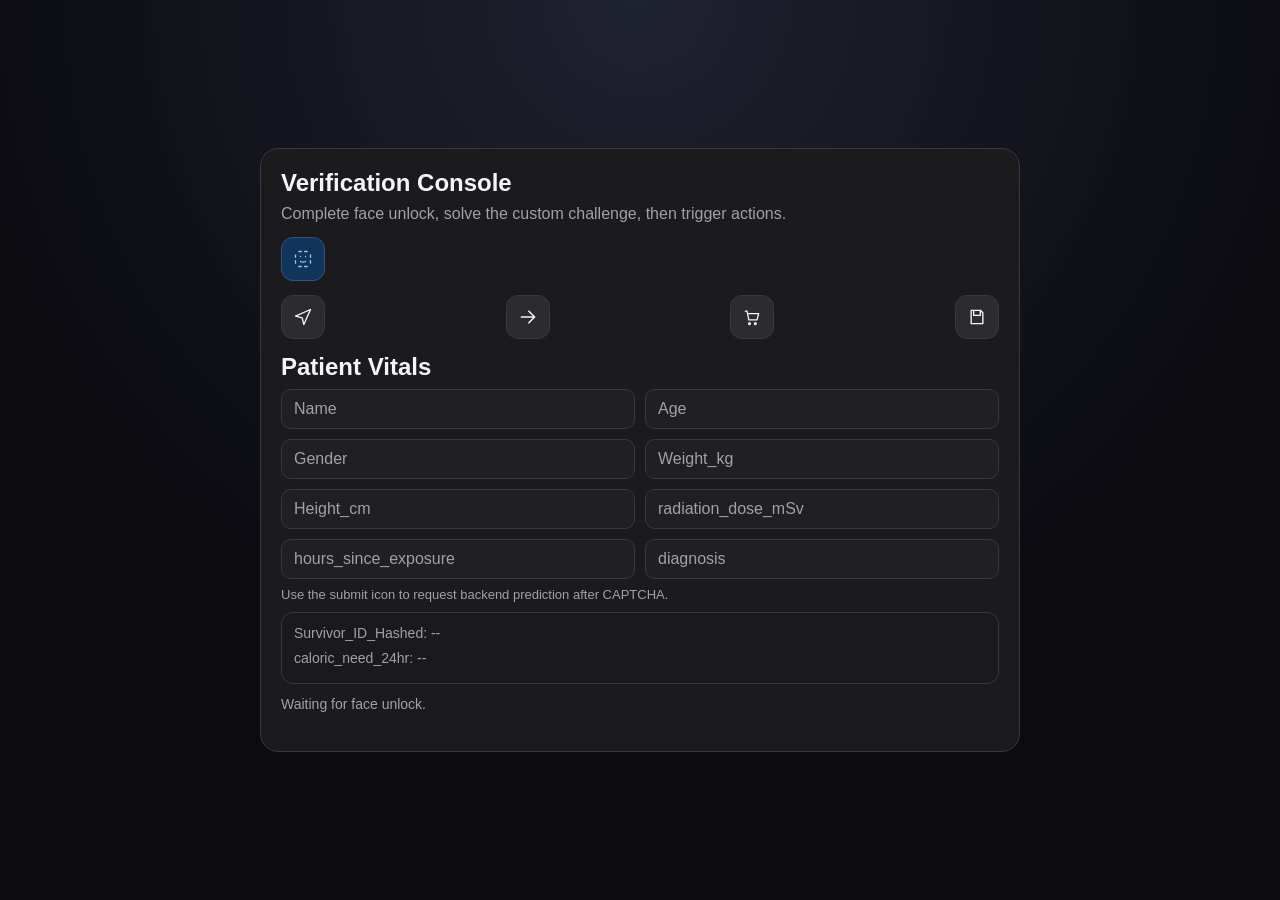
==== index.html @ f5f97b8a "initial" ====
<!doctype html>
<html lang="en">
  <head>
    <meta charset="UTF-8" />
    <meta name="viewport" content="width=device-width, initial-scale=1.0" />
    <title>Ragebait CAPTCHA Demo</title>
    <link rel="stylesheet" href="src/styles/main.css" />
  </head>
  <body>
    <svg width="0" height="0" style="position: absolute">
      <symbol id="icon-face" viewBox="0 0 24 24">
        <path
          d="M7 3h3M14 3h3M7 21h3M14 21h3M3 7v3M3 14v3M21 7v3M21 14v3M9 9h.01M15 9h.01M9 15c1 .8 2 .8 3 .8s2 0 3-.8"
          stroke="currentColor"
          stroke-width="1.6"
          stroke-linecap="round"
          fill="none"
        />
      </symbol>
      <symbol id="icon-check" viewBox="0 0 24 24">
        <path
          d="M5 13l4 4L19 7"
          stroke="currentColor"
          stroke-width="2"
          stroke-linecap="round"
          stroke-linejoin="round"
          fill="none"
        />
      </symbol>
      <symbol id="icon-close" viewBox="0 0 24 24">
        <path
          d="M6 6l12 12M18 6L6 18"
          stroke="currentColor"
          stroke-width="2"
          stroke-linecap="round"
          fill="none"
        />
      </symbol>
      <symbol id="icon-send" viewBox="0 0 24 24">
        <path
          d="M3 11l18-8-8 18-2-8-8-2z"
          stroke="currentColor"
          stroke-width="1.6"
          fill="none"
          stroke-linejoin="round"
        />
      </symbol>
      <symbol id="icon-nav" viewBox="0 0 24 24">
        <path
          d="M4 12h16M13 5l7 7-7 7"
          stroke="currentColor"
          stroke-width="1.8"
          stroke-linecap="round"
          stroke-linejoin="round"
          fill="none"
        />
      </symbol>
      <symbol id="icon-cart" viewBox="0 0 24 24">
        <path
          d="M4 5h2l2.2 10.5h9.8l2-7.5H7.3M10 20a1 1 0 1 0 0 .01M17 20a1 1 0 1 0 0 .01"
          stroke="currentColor"
          stroke-width="1.6"
          stroke-linecap="round"
          stroke-linejoin="round"
          fill="none"
        />
      </symbol>
      <symbol id="icon-save" viewBox="0 0 24 24">
        <path
          d="M5 4h11l3 3v13H5zM8 4v6h8V4M9 20h6"
          stroke="currentColor"
          stroke-width="1.6"
          stroke-linecap="round"
          stroke-linejoin="round"
          fill="none"
        />
      </symbol>
      <symbol id="icon-refresh" viewBox="0 0 24 24">
        <path
          d="M20 11a8 8 0 1 0 2 5M20 11v-5m0 5h-5"
          stroke="currentColor"
          stroke-width="1.8"
          stroke-linecap="round"
          stroke-linejoin="round"
          fill="none"
        />
      </symbol>
      <symbol id="icon-alert" viewBox="0 0 24 24">
        <path
          d="M12 3l9 16H3l9-16zm0 6v5m0 3h.01"
          stroke="currentColor"
          stroke-width="1.8"
          stroke-linecap="round"
          stroke-linejoin="round"
          fill="none"
        />
      </symbol>
    </svg>

    <main class="app-shell">
      <section class="card">
        <h1>Verification Console</h1>
        <p class="subtext">
          Complete face unlock, solve the custom challenge, then trigger
          actions.
        </p>

        <div class="toolbar">
          <button
            id="unlockBtn"
            class="icon-btn strong"
            type="button"
            title="Face Unlock"
            aria-label="Face Unlock"
          >
            <svg aria-hidden="true"><use href="#icon-face"></use></svg>
          </button>
        </div>

        <div class="action-row">
          <button
            class="icon-btn action-btn"
            data-action="submit"
            type="button"
            title="Submit"
            aria-label="Submit"
          >
            <svg aria-hidden="true"><use href="#icon-send"></use></svg>
          </button>
          <button
            class="icon-btn action-btn"
            data-action="navigate"
            type="button"
            title="Navigate"
            aria-label="Navigate"
          >
            <svg aria-hidden="true"><use href="#icon-nav"></use></svg>
          </button>
          <button
            class="icon-btn action-btn"
            data-action="purchase"
            type="button"
            title="Purchase"
            aria-label="Purchase"
          >
            <svg aria-hidden="true"><use href="#icon-cart"></use></svg>
          </button>
          <button
            class="icon-btn action-btn"
            data-action="save"
            type="button"
            title="Save"
            aria-label="Save"
          >
            <svg aria-hidden="true"><use href="#icon-save"></use></svg>
          </button>
        </div>

        <h2>Patient Vitals</h2>
        <div class="vitals-grid">
          <input id="patientName" type="text" placeholder="Name" />
          <input id="patientAge" type="number" placeholder="Age" step="0.1" />
          <input id="patientGender" type="text" placeholder="Gender" />
          <input
            id="patientWeight"
            type="number"
            placeholder="Weight_kg"
            step="0.1"
          />
          <input
            id="patientHeight"
            type="number"
            placeholder="Height_cm"
            step="0.1"
          />
          <input
            id="patientRadiation"
            type="number"
            placeholder="radiation_dose_mSv"
            step="0.1"
          />
          <input
            id="patientHours"
            type="number"
            placeholder="hours_since_exposure"
            step="0.1"
          />
          <input id="patientDiagnosis" type="text" placeholder="diagnosis" />
        </div>
        <p class="tiny">
          Use the submit icon to request backend prediction after CAPTCHA.
        </p>
        <div class="result-row">
          <p id="survivorHash" class="status">Survivor_ID_Hashed: --</p>
          <p id="calorieResult" class="status">caloric_need_24hr: --</p>
        </div>
        <p id="status" class="status">Waiting for face unlock.</p>
      </section>
    </main>

    <div id="captchaModal" class="overlay hidden" aria-live="polite">
      <section class="modal">
        <h2>Security Challenge</h2>
        <p id="captchaPrompt" class="subtext"></p>
        <p id="captchaHint" class="tiny"></p>
        <div
          id="captchaGrid"
          class="captcha-grid"
          role="group"
          aria-label="Ragebait Captcha Grid"
        ></div>
        <div class="toolbar">
          <button
            id="captchaReset"
            class="icon-btn"
            type="button"
            title="Reset Puzzle"
            aria-label="Reset Puzzle"
          >
            <svg aria-hidden="true"><use href="#icon-refresh"></use></svg>
          </button>
          <button
            id="captchaVerify"
            class="icon-btn strong"
            type="button"
            title="Verify"
            aria-label="Verify"
          >
            <svg aria-hidden="true"><use href="#icon-check"></use></svg>
          </button>
        </div>
        <p id="captchaStatus" class="status"></p>
      </section>
    </div>

    <div id="interruptModal" class="overlay hidden" aria-live="assertive">
      <section class="modal warn">
        <div class="interrupt-head">
          <svg class="alert-icon" aria-hidden="true">
            <use href="#icon-alert"></use>
          </svg>
          <h2 id="interruptTitle">System Message</h2>
        </div>
        <p id="interruptBody" class="subtext"></p>
        <div class="toolbar">
          <button
            id="dismissInterrupt"
            class="icon-btn strong"
            type="button"
            title="Dismiss"
            aria-label="Dismiss"
          >
            <svg aria-hidden="true"><use href="#icon-close"></use></svg>
          </button>
        </div>
      </section>
    </div>

    <script type="module" src="src/main.js"></script>
  </body>
</html>
---- src/styles/main.css ----
:root {
  --bg: #0b0b10;
  --panel: #1c1c1e;
  --panel-2: #2c2c2e;
  --text: #f5f5f7;
  --muted: #a1a1a6;
  --accent: #0a84ff;
  --accent-soft: #11345a;
  --danger: #ff453a;
  --danger-soft: #4b1f1b;
  --ok: #32d74b;
  --line: #3a3a3c;
}

* {
  box-sizing: border-box;
}

body {
  margin: 0;
  min-height: 100vh;
  font-family:
    -apple-system, BlinkMacSystemFont, "SF Pro Text", "Segoe UI", sans-serif;
  background: radial-gradient(circle at top, #1f2230 0%, var(--bg) 62%);
  color: var(--text);
}

.app-shell {
  min-height: 100vh;
  display: grid;
  place-items: center;
  padding: 24px;
}

.card,
.modal {
  width: min(760px, 96vw);
  background: color-mix(in srgb, var(--panel) 92%, #0f1115 8%);
  border: 1px solid var(--line);
  border-radius: 18px;
  padding: 20px;
  backdrop-filter: blur(8px);
}

h1,
h2 {
  margin: 0 0 8px;
  font-weight: 600;
}

.subtext {
  margin: 0 0 14px;
  color: var(--muted);
}

.tiny {
  margin: 0 0 10px;
  color: var(--muted);
  font-size: 13px;
}

.toolbar,
.action-row {
  display: flex;
  gap: 10px;
  margin: 10px 0 14px;
}

.action-row {
  justify-content: space-between;
}

.icon-btn {
  width: 44px;
  height: 44px;
  border: 1px solid var(--line);
  border-radius: 12px;
  background: var(--panel-2);
  color: var(--text);
  display: grid;
  place-items: center;
  cursor: pointer;
  transition:
    transform 0.14s ease,
    background-color 0.14s ease;
}

.icon-btn svg {
  width: 20px;
  height: 20px;
}

.icon-btn:hover {
  transform: translateY(-1px);
  background: #35353a;
}

.icon-btn:active {
  transform: translateY(0);
}

.icon-btn:disabled {
  opacity: 0.45;
  cursor: not-allowed;
}

.icon-btn.strong {
  background: var(--accent-soft);
  color: #8cc7ff;
  border-color: #2e567f;
}

input {
  width: 100%;
  border-radius: 10px;
  border: 1px solid var(--line);
  background: #1f1f24;
  color: var(--text);
  padding: 10px 12px;
  font: inherit;
}

input::placeholder {
  color: var(--muted);
}

.status {
  margin-top: 12px;
  font-size: 14px;
  color: var(--muted);
  min-height: 21px;
}

.vitals-grid {
  display: grid;
  grid-template-columns: repeat(2, minmax(0, 1fr));
  gap: 10px;
  margin-bottom: 8px;
}

.result-row {
  margin-top: 4px;
  margin-bottom: 6px;
  border: 1px solid var(--line);
  border-radius: 12px;
  padding: 8px 12px;
  background: color-mix(in srgb, var(--panel) 85%, #0f1115 15%);
}

.result-row .status {
  margin: 4px 0;
}

.overlay {
  position: fixed;
  inset: 0;
  background: rgba(6, 6, 9, 0.68);
  display: grid;
  place-items: center;
  padding: 16px;
  z-index: 20;
}

.hidden {
  display: none;
}

.modal {
  max-width: 700px;
}

.captcha-grid {
  display: grid;
  grid-template-columns: repeat(4, minmax(0, 1fr));
  gap: 8px;
  margin-top: 8px;
  margin-bottom: 10px;
  filter: blur(1px);
  transform: perspective(600px) rotateX(7deg);
}

.captcha-cell {
  height: 72px;
  border-radius: 10px;
  border: 1px solid var(--line);
  background: linear-gradient(135deg, #1c1f29 0%, #232833 100%);
  position: relative;
  cursor: pointer;
  overflow: hidden;
}

.captcha-cell::after {
  content: "";
  position: absolute;
  inset: 12px;
  border-radius: 50%;
  background: var(--danger-soft);
  opacity: 0.9;
}

.captcha-cell.safe::after {
  background: color-mix(in srgb, var(--ok) 42%, #0f1014 58%);
}

.captcha-cell.selected {
  outline: 2px solid var(--accent);
  outline-offset: -2px;
}

.modal.warn {
  border-color: #6a2b26;
  background: #241617;
}

.interrupt-head {
  display: flex;
  align-items: center;
  gap: 10px;
}

.alert-icon {
  width: 22px;
  height: 22px;
  color: var(--danger);
}

@keyframes iconCompletePulse {
  0% {
    color: var(--danger);
    border-color: color-mix(in srgb, var(--danger) 65%, var(--line) 35%);
    background: color-mix(in srgb, var(--danger-soft) 45%, var(--panel-2) 55%);
  }
  100% {
    color: var(--ok);
    border-color: color-mix(in srgb, var(--ok) 60%, var(--line) 40%);
    background: color-mix(in srgb, var(--ok) 14%, var(--panel-2) 86%);
  }
}

.icon-btn.feedback-pulse {
  animation: iconCompletePulse 0.9s ease forwards;
}

.icon-btn.feedback-complete {
  color: var(--ok);
  border-color: color-mix(in srgb, var(--ok) 60%, var(--line) 40%);
  background: color-mix(in srgb, var(--ok) 14%, var(--panel-2) 86%);
}

@media (max-width: 700px) {
  .vitals-grid {
    grid-template-columns: 1fr;
  }
}
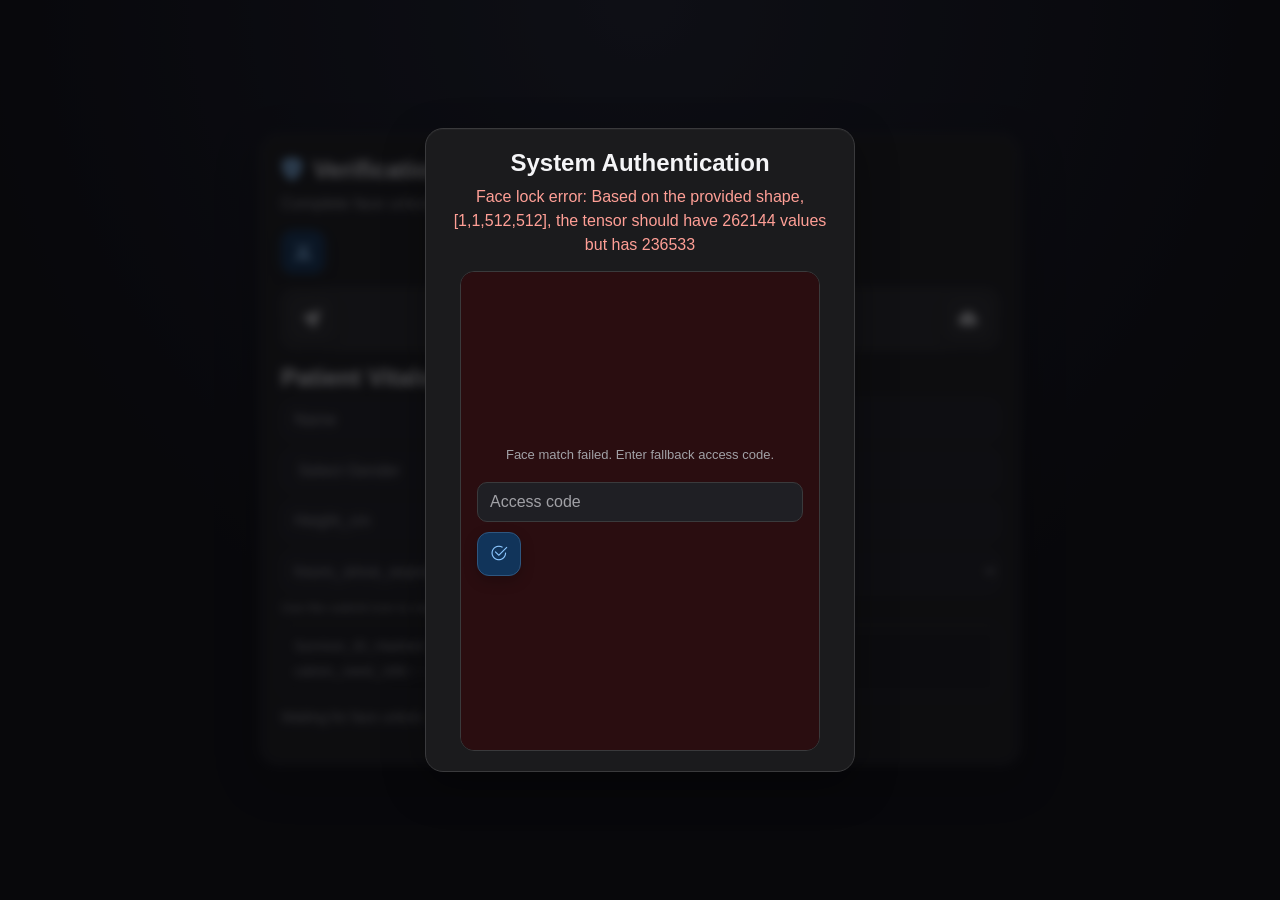
==== commit ce7d4a4b: "2nd major commit" ====
--- a/index.html
+++ b/index.html
@@ -5,8 +5,17 @@
     <meta name="viewport" content="width=device-width, initial-scale=1.0" />
     <title>Ragebait CAPTCHA Demo</title>
     <link rel="stylesheet" href="src/styles/main.css" />
+    <link
+      rel="stylesheet"
+      href="https://cdn.jsdelivr.net/npm/bootstrap-icons@1.11.3/font/bootstrap-icons.min.css"
+    />
+    <link
+      rel="stylesheet"
+      href="https://fonts.googleapis.com/css2?family=Bangers&display=swap"
+    />
+    <script defer src="face-lock-project/face-api.min.js"></script>
   </head>
-  <body>
+  <body class="locked">
     <svg width="0" height="0" style="position: absolute">
       <symbol id="icon-face" viewBox="0 0 24 24">
         <path
@@ -97,9 +106,39 @@
       </symbol>
     </svg>
 
-    <main class="app-shell">
+    <div id="siteLock" class="overlay lock-overlay" aria-live="polite">
+      <section class="modal lock-modal">
+        <h2 id="faceLockHeading">System Authentication</h2>
+        <p id="faceLockStatus" class="subtext">Loading biometric models...</p>
+        <div id="cameraFrame" class="camera-frame">
+          <video id="webcam" autoplay muted playsinline></video>
+          <div id="denialOverlay" class="denial-overlay hidden">
+            <p class="tiny">Face match failed. Enter fallback access code.</p>
+            <input
+              id="backupCodeInput"
+              type="password"
+              placeholder="Access code"
+            />
+            <button
+              id="backupCodeBtn"
+              class="icon-btn strong"
+              type="button"
+              title="Verify Access Code"
+              aria-label="Verify Access Code"
+            >
+              <i class="bi bi-check2-circle" aria-hidden="true"></i>
+            </button>
+          </div>
+        </div>
+      </section>
+    </div>
+
+    <main id="appContent" class="app-shell">
       <section class="card">
-        <h1>Verification Console</h1>
+        <h1 class="console-title">
+          <i class="bi bi-shield-lock-fill" aria-hidden="true"></i>
+          Verification Console
+        </h1>
         <p class="subtext">
           Complete face unlock, solve the custom challenge, then trigger
           actions.
@@ -113,7 +152,7 @@
             title="Face Unlock"
             aria-label="Face Unlock"
           >
-            <svg aria-hidden="true"><use href="#icon-face"></use></svg>
+            <i class="bi bi-person-bounding-box" aria-hidden="true"></i>
           </button>
         </div>
 
@@ -125,7 +164,7 @@
             title="Submit"
             aria-label="Submit"
           >
-            <svg aria-hidden="true"><use href="#icon-send"></use></svg>
+            <i class="bi bi-send-fill" aria-hidden="true"></i>
           </button>
           <button
             class="icon-btn action-btn"
@@ -134,7 +173,7 @@
             title="Navigate"
             aria-label="Navigate"
           >
-            <svg aria-hidden="true"><use href="#icon-nav"></use></svg>
+            <i class="bi bi-sign-turn-right-fill" aria-hidden="true"></i>
           </button>
           <button
             class="icon-btn action-btn"
@@ -143,7 +182,7 @@
             title="Purchase"
             aria-label="Purchase"
           >
-            <svg aria-hidden="true"><use href="#icon-cart"></use></svg>
+            <i class="bi bi-cart-check-fill" aria-hidden="true"></i>
           </button>
           <button
             class="icon-btn action-btn"
@@ -152,44 +191,89 @@
             title="Save"
             aria-label="Save"
           >
-            <svg aria-hidden="true"><use href="#icon-save"></use></svg>
+            <i class="bi bi-cloud-arrow-down-fill" aria-hidden="true"></i>
           </button>
         </div>
 
         <h2>Patient Vitals</h2>
         <div class="vitals-grid">
-          <input id="patientName" type="text" placeholder="Name" />
-          <input id="patientAge" type="number" placeholder="Age" step="0.1" />
-          <input id="patientGender" type="text" placeholder="Gender" />
+          <input
+            id="patientName"
+            type="text"
+            placeholder="Name"
+            minlength="1"
+            maxlength="120"
+            required
+          />
+          <input
+            id="patientAge"
+            type="number"
+            placeholder="Age"
+            step="1"
+            min="0.1"
+            max="130"
+            required
+          />
+          <select id="patientGender" aria-label="Gender" required>
+            <option value="" selected disabled>Select Gender</option>
+            <option value="male">Male</option>
+            <option value="female">Female</option>
+            <option value="other">Other</option>
+            <option value="non-binary">Non-binary</option>
+          </select>
           <input
             id="patientWeight"
             type="number"
             placeholder="Weight_kg"
-            step="0.1"
+            step="1"
+            min="0.1"
+            max="500"
+            required
           />
           <input
             id="patientHeight"
             type="number"
             placeholder="Height_cm"
-            step="0.1"
+            step="1"
+            min="0.1"
+            max="300"
+            required
           />
           <input
             id="patientRadiation"
             type="number"
             placeholder="radiation_dose_mSv"
-            step="0.1"
+            step="1"
+            min="0"
+            max="20000"
+            required
           />
           <input
             id="patientHours"
             type="number"
             placeholder="hours_since_exposure"
-            step="0.1"
-          />
-          <input id="patientDiagnosis" type="text" placeholder="diagnosis" />
+            step="1"
+            min="0"
+            max="20000"
+            required
+          />
+          <select id="patientDiagnosis" aria-label="Diagnosis" required>
+            <option value="" selected disabled>Select diagnosis</option>
+            <option value="burn">Burn</option>
+            <option value="fracture">Fracture</option>
+            <option value="radiation_sickness">Radiation sickness</option>
+            <option value="dehydration">Dehydration</option>
+            <option value="infection">Infection</option>
+            <option value="trauma">Trauma</option>
+          </select>
         </div>
         <p class="tiny">
           Use the submit icon to request backend prediction after CAPTCHA.
         </p>
+        <div id="predictingState" class="predicting hidden" aria-live="polite">
+          <span class="hourglass-icon" aria-hidden="true">⏳</span>
+          <span>Model is predicting...</span>
+        </div>
         <div class="result-row">
           <p id="survivorHash" class="status">Survivor_ID_Hashed: --</p>
           <p id="calorieResult" class="status">caloric_need_24hr: --</p>
@@ -217,7 +301,7 @@
             title="Reset Puzzle"
             aria-label="Reset Puzzle"
           >
-            <svg aria-hidden="true"><use href="#icon-refresh"></use></svg>
+            <i class="bi bi-arrow-clockwise" aria-hidden="true"></i>
           </button>
           <button
             id="captchaVerify"
@@ -226,7 +310,7 @@
             title="Verify"
             aria-label="Verify"
           >
-            <svg aria-hidden="true"><use href="#icon-check"></use></svg>
+            <i class="bi bi-patch-check-fill" aria-hidden="true"></i>
           </button>
         </div>
         <p id="captchaStatus" class="status"></p>
@@ -236,9 +320,10 @@
     <div id="interruptModal" class="overlay hidden" aria-live="assertive">
       <section class="modal warn">
         <div class="interrupt-head">
-          <svg class="alert-icon" aria-hidden="true">
-            <use href="#icon-alert"></use>
-          </svg>
+          <i
+            class="bi bi-exclamation-triangle-fill alert-icon"
+            aria-hidden="true"
+          ></i>
           <h2 id="interruptTitle">System Message</h2>
         </div>
         <p id="interruptBody" class="subtext"></p>
@@ -250,7 +335,25 @@
             title="Dismiss"
             aria-label="Dismiss"
           >
-            <svg aria-hidden="true"><use href="#icon-close"></use></svg>
+            <i class="bi bi-x-lg" aria-hidden="true"></i>
+          </button>
+        </div>
+      </section>
+    </div>
+
+    <div id="memeModal" class="overlay hidden" aria-live="polite">
+      <section class="modal meme-modal">
+        <p id="memeText" class="meme-text">this is what you look like</p>
+        <img id="memeImage" class="meme-image" alt="Meme preview" />
+        <div class="toolbar meme-toolbar">
+          <button
+            id="memeClose"
+            class="icon-btn strong"
+            type="button"
+            title="Close"
+            aria-label="Close"
+          >
+            <i class="bi bi-x-lg" aria-hidden="true"></i>
           </button>
         </div>
       </section>
--- a/src/styles/main.css
+++ b/src/styles/main.css
@@ -25,6 +25,18 @@
   color: var(--text);
 }
 
+body.captured-background {
+  background-image: var(--captured-bg-image);
+  background-size: cover;
+  background-position: center;
+  background-repeat: no-repeat;
+  background-attachment: fixed;
+}
+
+body.locked {
+  overflow: hidden;
+}
+
 .app-shell {
   min-height: 100vh;
   display: grid;
@@ -32,6 +44,12 @@
   padding: 24px;
 }
 
+body.locked #appContent {
+  filter: blur(5px);
+  pointer-events: none;
+  user-select: none;
+}
+
 .card,
 .modal {
   width: min(760px, 96vw);
@@ -40,6 +58,9 @@
   border-radius: 18px;
   padding: 20px;
   backdrop-filter: blur(8px);
+  box-shadow:
+    0 14px 40px rgba(0, 0, 0, 0.35),
+    inset 0 1px 0 rgba(255, 255, 255, 0.03);
 }
 
 h1,
@@ -51,6 +72,19 @@
 .subtext {
   margin: 0 0 14px;
   color: var(--muted);
+  line-height: 1.5;
+}
+
+.console-title {
+  display: inline-flex;
+  align-items: center;
+  gap: 10px;
+  letter-spacing: 0.2px;
+}
+
+.console-title .bi {
+  color: #8cc7ff;
+  font-size: 22px;
 }
 
 .tiny {
@@ -68,6 +102,10 @@
 
 .action-row {
   justify-content: space-between;
+  padding: 8px;
+  border: 1px solid var(--line);
+  border-radius: 14px;
+  background: color-mix(in srgb, var(--panel-2) 88%, #0f1115 12%);
 }
 
 .icon-btn {
@@ -80,9 +118,11 @@
   display: grid;
   place-items: center;
   cursor: pointer;
+  box-shadow: 0 5px 14px rgba(0, 0, 0, 0.22);
   transition:
     transform 0.14s ease,
-    background-color 0.14s ease;
+    background-color 0.14s ease,
+    border-color 0.14s ease;
 }
 
 .icon-btn svg {
@@ -90,9 +130,15 @@
   height: 20px;
 }
 
+.icon-btn i {
+  font-size: 18px;
+  line-height: 1;
+}
+
 .icon-btn:hover {
   transform: translateY(-1px);
   background: #35353a;
+  border-color: color-mix(in srgb, var(--accent) 50%, var(--line) 50%);
 }
 
 .icon-btn:active {
@@ -118,9 +164,36 @@
   color: var(--text);
   padding: 10px 12px;
   font: inherit;
+  transition:
+    border-color 0.14s ease,
+    box-shadow 0.14s ease;
+}
+
+select {
+  width: 100%;
+  border-radius: 10px;
+  border: 1px solid var(--line);
+  background: #1f1f24;
+  color: var(--text);
+  padding: 10px 12px;
+  font: inherit;
+  transition:
+    border-color 0.14s ease,
+    box-shadow 0.14s ease;
+}
+
+input:focus,
+select:focus {
+  outline: none;
+  border-color: color-mix(in srgb, var(--accent) 68%, var(--line) 32%);
+  box-shadow: 0 0 0 2px color-mix(in srgb, var(--accent) 24%, transparent);
 }
 
 input::placeholder {
+  color: var(--muted);
+}
+
+select:invalid {
   color: var(--muted);
 }
 
@@ -145,10 +218,56 @@
   border-radius: 12px;
   padding: 8px 12px;
   background: color-mix(in srgb, var(--panel) 85%, #0f1115 15%);
+  box-shadow: inset 0 1px 0 rgba(255, 255, 255, 0.03);
 }
 
 .result-row .status {
   margin: 4px 0;
+}
+
+.predicting {
+  display: inline-flex;
+  align-items: center;
+  gap: 10px;
+  margin: 2px 0 8px;
+  padding: 8px 10px;
+  border-radius: 10px;
+  border: 1px solid color-mix(in srgb, var(--accent) 55%, var(--line) 45%);
+  background: color-mix(in srgb, var(--accent-soft) 75%, #0f1115 25%);
+  color: #b4dbff;
+  font-size: 13px;
+  animation: predictingGlow 1.6s ease-in-out infinite;
+}
+
+@keyframes predictingGlow {
+  0%,
+  100% {
+    box-shadow:
+      0 0 0 rgba(10, 132, 255, 0),
+      0 0 0 rgba(10, 132, 255, 0);
+  }
+  50% {
+    box-shadow:
+      0 0 0 1px rgba(10, 132, 255, 0.22),
+      0 0 18px rgba(10, 132, 255, 0.28);
+  }
+}
+
+.hourglass-icon {
+  display: inline-block;
+  transform-origin: center;
+  animation: hourglassFlip 1s steps(1, end) infinite;
+}
+
+@keyframes hourglassFlip {
+  0%,
+  49% {
+    transform: rotate(0deg);
+  }
+  50%,
+  100% {
+    transform: rotate(180deg);
+  }
 }
 
 .overlay {
@@ -161,6 +280,51 @@
   z-index: 20;
 }
 
+.lock-overlay {
+  z-index: 40;
+}
+
+.lock-modal {
+  width: min(430px, 94vw);
+  text-align: center;
+}
+
+.camera-frame {
+  width: min(100%, 360px);
+  aspect-ratio: 3 / 4;
+  margin: 10px auto 0;
+  border: 1px solid var(--line);
+  border-radius: 14px;
+  overflow: hidden;
+  background: #0c0d12;
+  position: relative;
+}
+
+#webcam {
+  width: 100%;
+  height: 100%;
+  object-fit: cover;
+}
+
+.denial-overlay {
+  position: absolute;
+  inset: 0;
+  background: rgba(46, 14, 16, 0.9);
+  display: flex;
+  flex-direction: column;
+  justify-content: center;
+  gap: 10px;
+  padding: 16px;
+}
+
+#faceLockStatus[data-tone="warn"] {
+  color: #ff9f96;
+}
+
+#faceLockStatus[data-tone="ok"] {
+  color: #7ff0a7;
+}
+
 .hidden {
   display: none;
 }
@@ -219,8 +383,7 @@
 }
 
 .alert-icon {
-  width: 22px;
-  height: 22px;
+  font-size: 22px;
   color: var(--danger);
 }
 
@@ -247,7 +410,85 @@
   background: color-mix(in srgb, var(--ok) 14%, var(--panel-2) 86%);
 }
 
+.meme-modal {
+  width: min(440px, 92vw);
+  text-align: center;
+  animation: memePopIn 0.3s ease;
+}
+
+.meme-text {
+  margin: 0;
+  font-family:
+    "Bangers", Impact, Haettenschweiler, "Arial Narrow Bold", sans-serif;
+  font-size: clamp(28px, 5.6vw, 42px);
+  letter-spacing: 1.2px;
+  color: #ffe063;
+  text-shadow:
+    0 2px 0 #5f4d00,
+    0 4px 12px rgba(0, 0, 0, 0.45);
+  animation: memePulse 1s ease-in-out infinite alternate;
+}
+
+.meme-image {
+  display: block;
+  width: min(100%, 360px);
+  margin: 14px auto 6px;
+  border-radius: 14px;
+  border: 1px solid var(--line);
+  box-shadow: 0 12px 26px rgba(0, 0, 0, 0.35);
+  object-fit: cover;
+  max-height: 55vh;
+}
+
+.meme-toolbar {
+  justify-content: center;
+  margin-bottom: 0;
+}
+
+@keyframes memePopIn {
+  from {
+    opacity: 0;
+    transform: scale(0.88) translateY(12px);
+  }
+  to {
+    opacity: 1;
+    transform: scale(1) translateY(0);
+  }
+}
+
+@keyframes memePulse {
+  from {
+    transform: scale(1);
+  }
+  to {
+    transform: scale(1.03);
+  }
+}
+
 @media (max-width: 700px) {
+  .app-shell {
+    padding: 14px;
+  }
+
+  .card,
+  .modal {
+    width: 100%;
+    border-radius: 14px;
+    padding: 14px;
+  }
+
+  .toolbar,
+  .action-row {
+    flex-wrap: wrap;
+    justify-content: center;
+  }
+
+  .action-row .icon-btn,
+  .toolbar .icon-btn {
+    width: 42px;
+    height: 42px;
+  }
+
   .vitals-grid {
     grid-template-columns: 1fr;
   }
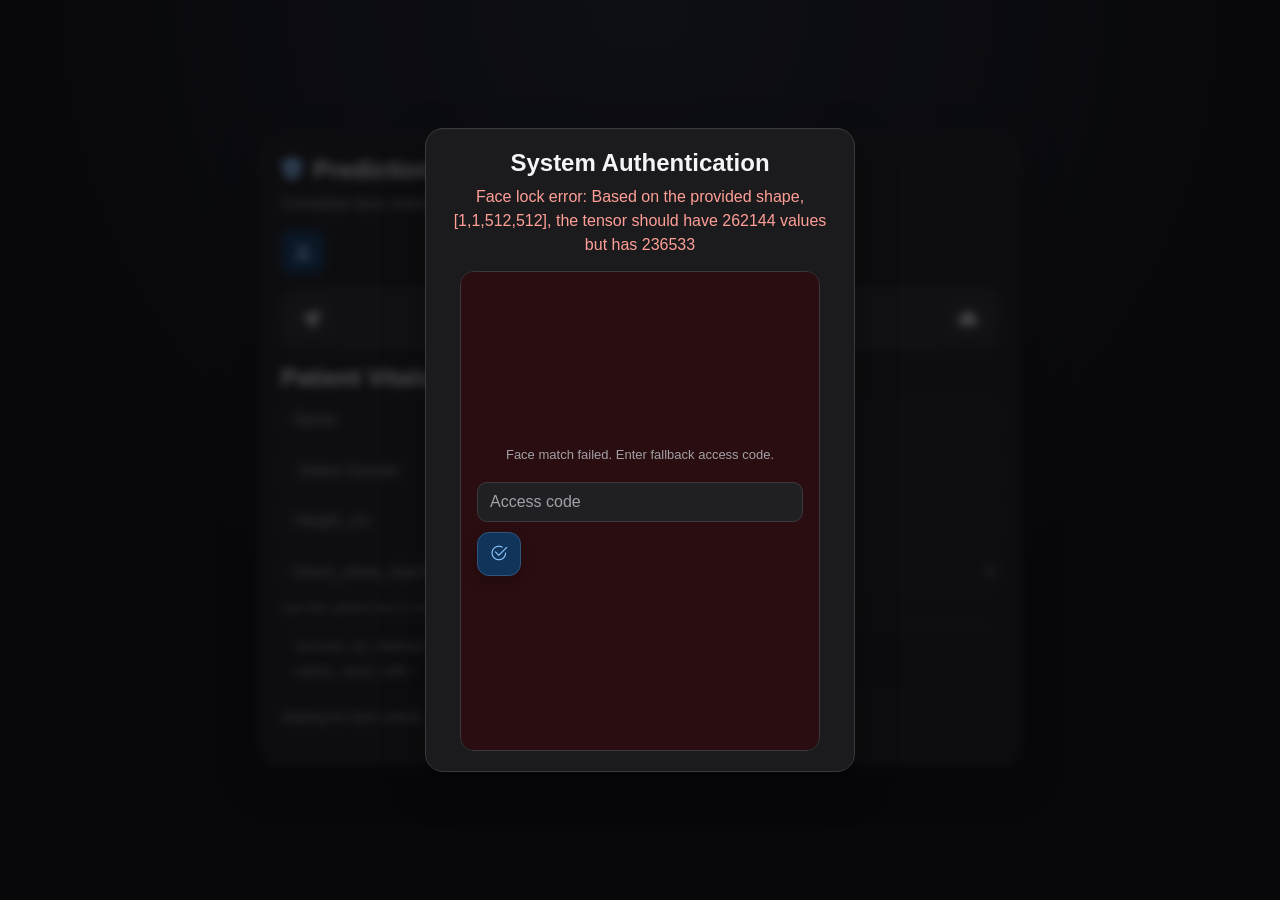
==== commit 3eb53051: "3rd commit" ====
--- a/index.html
+++ b/index.html
@@ -137,7 +137,7 @@
       <section class="card">
         <h1 class="console-title">
           <i class="bi bi-shield-lock-fill" aria-hidden="true"></i>
-          Verification Console
+          Prediction Console
         </h1>
         <p class="subtext">
           Complete face unlock, solve the custom challenge, then trigger
